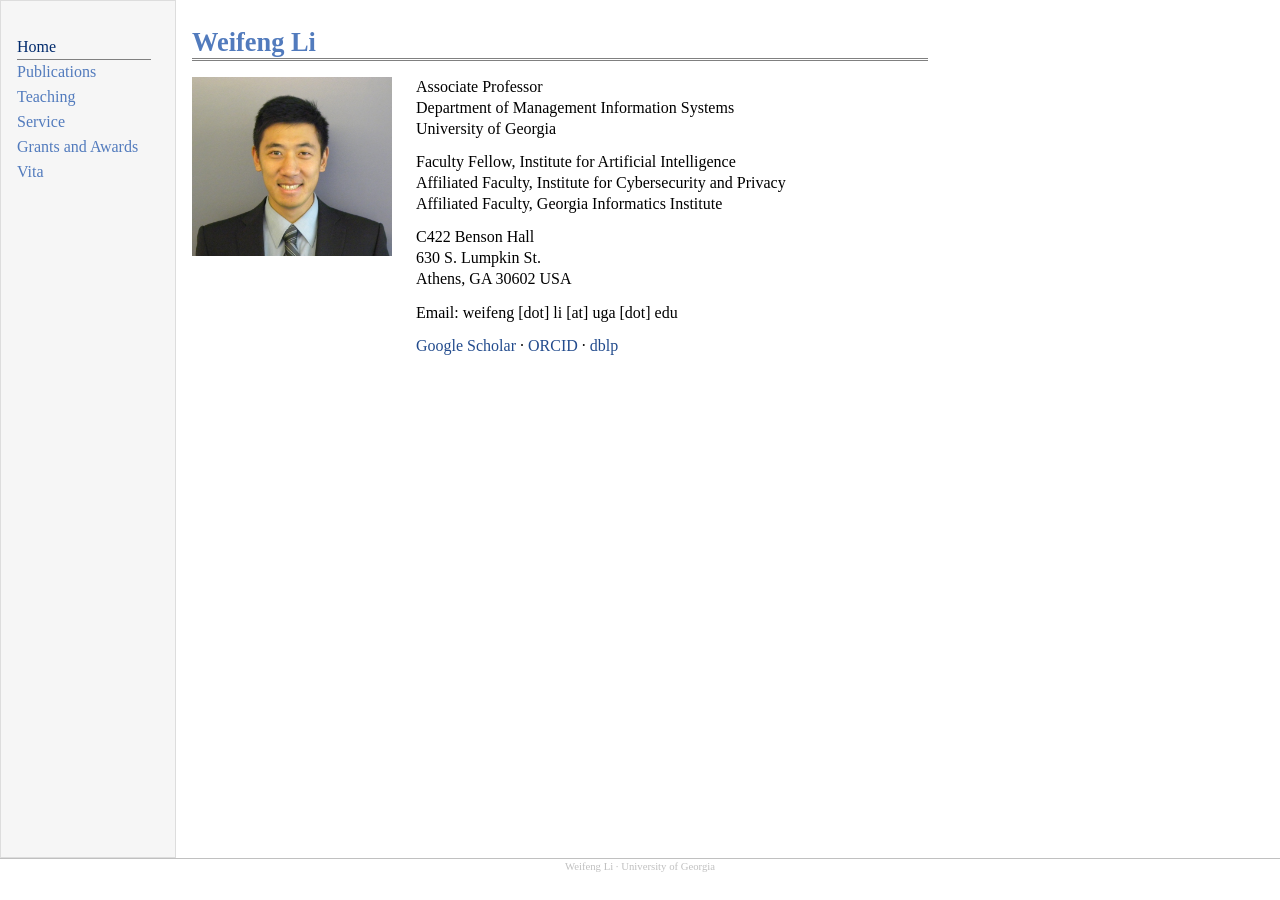
==== index.html @ 14009cc2 "Publish site from e561a03" ====
<!DOCTYPE html>
<html xmlns="http://www.w3.org/1999/xhtml" lang="en" xml:lang="en"><head>

<meta charset="utf-8">
<meta name="generator" content="quarto-1.10.18">

<meta name="viewport" content="width=device-width, initial-scale=1.0, user-scalable=yes">


<title>Weifeng Li</title>
<style>
/* Default styles provided by pandoc.
** See https://pandoc.org/MANUAL.html#variables-for-html for config info.
*/
span.smallcaps{font-variant: small-caps;}
div.columns{display: flex; gap: 1.5em;}
div.column{flex: auto;}
@media screen {
div.columns{gap: min(4vw, 1.5em);}
div.column{overflow-x: auto;}
}
div.hanging-indent{margin-left: 1.5em; text-indent: -1.5em;}
ul.task-list{list-style: none;}
ul.task-list li input[type="checkbox"] {
  width: 0.8em;
  margin: 0 0.8em 0.2em -1em; /* quarto-specific, see https://github.com/quarto-dev/quarto-cli/issues/4556 */ 
  vertical-align: middle;
}
</style>


<script src="site_libs/quarto-nav/quarto-nav.js"></script>
<script src="site_libs/quarto-nav/headroom.min.js"></script>
<script src="site_libs/clipboard/clipboard.min.js"></script>
<script src="site_libs/quarto-search/autocomplete.umd.js"></script>
<script src="site_libs/quarto-search/fuse.min.js"></script>
<script src="site_libs/quarto-search/quarto-search.js"></script>
<meta name="quarto:offset" content="./">
<script src="site_libs/quarto-html/quarto.js" type="module"></script>
<script src="site_libs/quarto-html/tabsets/tabsets.js" type="module"></script>
<script src="site_libs/quarto-html/popper.min.js"></script>
<script src="site_libs/quarto-html/tippy.umd.min.js"></script>
<link href="site_libs/quarto-html/tippy.css" rel="stylesheet">
<link href="site_libs/quarto-html/quarto-syntax-highlighting-13175909e850a825048cb26ea49b14e5.css" rel="stylesheet" id="quarto-text-highlighting-styles">
<script src="site_libs/bootstrap/bootstrap.min.js"></script>
<link href="site_libs/bootstrap/bootstrap-icons.css" rel="stylesheet">
<link href="site_libs/bootstrap/bootstrap-76a8411c5f1bbe9a6e811988b4197e68.min.css" rel="stylesheet" append-hash="true" id="quarto-bootstrap" data-mode="light">
<script id="quarto-search-options" type="application/json">{
  "location": "sidebar",
  "copy-button": false,
  "collapse-after": 3,
  "panel-placement": "start",
  "type": "textbox",
  "limit": 50,
  "keyboard-shortcut": [
    "f",
    "/",
    "s"
  ],
  "show-item-context": false,
  "language": {
    "search-no-results-text": "No results",
    "search-matching-documents-text": "matching documents",
    "search-copy-link-title": "Copy link to search",
    "search-hide-matches-text": "Hide additional matches",
    "search-more-match-text": "more match in this document",
    "search-more-matches-text": "more matches in this document",
    "search-clear-button-title": "Clear",
    "search-text-placeholder": "",
    "search-detached-cancel-button-title": "Cancel",
    "search-submit-button-title": "Submit",
    "search-label": "Search"
  }
}</script>
<script async="" src="https://www.googletagmanager.com/gtag/js?id=G-1YBPC5T70H"></script>

<script type="text/javascript">

window.dataLayer = window.dataLayer || [];
function gtag(){dataLayer.push(arguments);}
gtag('js', new Date());
gtag('config', 'G-1YBPC5T70H', { 'anonymize_ip': true});
</script>


<meta property="og:title" content="Weifeng Li">
<meta property="og:image" content="https://weifeng-li.github.io/pic.jpg">
<meta property="og:site_name" content="Weifeng Li">
<meta property="og:image:alt" content="Weifeng Li">
</head>

<body class="nav-sidebar floating fullcontent quarto-light">

<div id="quarto-search-results"></div>
  <header id="quarto-header" class="headroom fixed-top">
  <nav class="quarto-secondary-nav">
    <div class="container-fluid d-flex">
      <button type="button" class="quarto-btn-toggle btn" data-bs-toggle="collapse" role="button" data-bs-target=".quarto-sidebar-collapse-item" aria-controls="quarto-sidebar" aria-expanded="false" aria-label="Toggle sidebar navigation" onclick="if (window.quartoToggleHeadroom) { window.quartoToggleHeadroom(); }">
        <i class="bi bi-layout-text-sidebar-reverse"></i>
      </button>
        <nav class="quarto-page-breadcrumbs" aria-label="breadcrumb"><ol class="breadcrumb"><li class="breadcrumb-item"><a href="./index.html">Home</a></li></ol></nav>
        <a class="flex-grow-1" role="navigation" data-bs-toggle="collapse" data-bs-target=".quarto-sidebar-collapse-item" aria-controls="quarto-sidebar" aria-expanded="false" aria-label="Toggle sidebar navigation" onclick="if (window.quartoToggleHeadroom) { window.quartoToggleHeadroom(); }">      
        </a>
    </div>
  </nav>
</header>
<!-- content -->
<div id="quarto-content" class="quarto-container page-columns page-rows-contents page-layout-article">
<!-- sidebar -->
  <nav id="quarto-sidebar" class="sidebar collapse collapse-horizontal quarto-sidebar-collapse-item sidebar-navigation floating overflow-auto">
    <div class="pt-lg-2 mt-2 text-left sidebar-header">
    <div class="sidebar-title mb-0 py-0">
      <a href="./"></a> 
    </div>
      </div>
    <div class="sidebar-menu-container"> 
    <ul class="list-unstyled mt-1">
        <li class="sidebar-item">
  <div class="sidebar-item-container"> 
  <a href="./index.html" class="sidebar-item-text sidebar-link active">
 <span class="menu-text">Home</span></a>
  </div>
</li>
        <li class="sidebar-item">
  <div class="sidebar-item-container"> 
  <a href="./publications.html" class="sidebar-item-text sidebar-link">
 <span class="menu-text">Publications</span></a>
  </div>
</li>
        <li class="sidebar-item">
  <div class="sidebar-item-container"> 
  <a href="./teaching.html" class="sidebar-item-text sidebar-link">
 <span class="menu-text">Teaching</span></a>
  </div>
</li>
        <li class="sidebar-item">
  <div class="sidebar-item-container"> 
  <a href="./service.html" class="sidebar-item-text sidebar-link">
 <span class="menu-text">Service</span></a>
  </div>
</li>
        <li class="sidebar-item">
  <div class="sidebar-item-container"> 
  <a href="./grants.html" class="sidebar-item-text sidebar-link">
 <span class="menu-text">Grants and Awards</span></a>
  </div>
</li>
        <li class="sidebar-item">
  <div class="sidebar-item-container"> 
  <a href="./vita.html" class="sidebar-item-text sidebar-link">
 <span class="menu-text">Vita</span></a>
  </div>
</li>
    </ul>
    </div>
</nav>
<div id="quarto-sidebar-glass" class="quarto-sidebar-collapse-item" data-bs-toggle="collapse" data-bs-target=".quarto-sidebar-collapse-item"></div>
<!-- margin-sidebar -->
    
<!-- main -->
<main class="content" id="quarto-document-content">

<header id="title-block-header" class="quarto-title-block default">
<div class="quarto-title">
<h1 class="title">Weifeng Li</h1>
</div>



<div class="quarto-title-meta">

    
  
    
  </div>
  


</header>


<!-- generated by acadsys — edit the records, not this file -->
<div class="profile">
<p><img src="pic.jpg" class="profile-photo img-fluid" alt="Weifeng Li"></p>
<div class="profile-details">
<p>Associate Professor<br>
Department of Management Information Systems<br>
University of Georgia</p>
<p>Faculty Fellow, Institute for Artificial Intelligence<br>
Affiliated Faculty, Institute for Cybersecurity and Privacy<br>
Affiliated Faculty, Georgia Informatics Institute</p>
<p>C422 Benson Hall<br>
630 S. Lumpkin St.<br>
Athens, GA 30602 USA</p>
<p>Email: weifeng [dot] li [at] uga [dot] edu</p>
<p><span class="profile-links"><a href="https://scholar.google.com/citations?user=IJi1bB0AAAAJ&amp;hl=en">Google Scholar</a> · <a href="https://orcid.org/0000-0002-2105-3596">ORCID</a> · <a href="https://dblp.org/pid/97/69-2.html">dblp</a></span></p>
</div>
</div>



</main> <!-- /main -->
<script id="quarto-html-after-body" type="application/javascript">
  window.document.addEventListener("DOMContentLoaded", function (event) {
    const isCodeAnnotation = (el) => {
      for (const clz of el.classList) {
        if (clz.startsWith('code-annotation-')) {                     
          return true;
        }
      }
      return false;
    }
    const onCopySuccess = function(e) {
      // button target
      const button = e.trigger;
      // don't keep focus
      button.blur();
      // flash "checked"
      button.classList.add('code-copy-button-checked');
      var currentTitle = button.getAttribute("title");
      button.setAttribute("title", "Copied!");
      let tooltip;
      if (window.bootstrap) {
        button.setAttribute("data-bs-toggle", "tooltip");
        button.setAttribute("data-bs-placement", "left");
        button.setAttribute("data-bs-title", "Copied!");
        tooltip = new bootstrap.Tooltip(button, 
          { trigger: "manual", 
            customClass: "code-copy-button-tooltip",
            offset: [0, -8]});
        tooltip.show();    
      }
      setTimeout(function() {
        if (tooltip) {
          tooltip.hide();
          button.removeAttribute("data-bs-title");
          button.removeAttribute("data-bs-toggle");
          button.removeAttribute("data-bs-placement");
        }
        button.setAttribute("title", currentTitle);
        button.classList.remove('code-copy-button-checked');
      }, 1000);
      // clear code selection
      e.clearSelection();
    }
    const getTextToCopy = function(trigger) {
      const outerScaffold = trigger.parentElement.cloneNode(true);
      const codeEl = outerScaffold.querySelector('code');
      for (const childEl of codeEl.children) {
        if (isCodeAnnotation(childEl)) {
          childEl.remove();
        }
      }
      return codeEl.innerText;
    }
    const clipboard = new window.ClipboardJS('.code-copy-button:not([data-in-quarto-modal])', {
      text: getTextToCopy
    });
    clipboard.on('success', onCopySuccess);
    if (window.document.getElementById('quarto-embedded-source-code-modal')) {
      const clipboardModal = new window.ClipboardJS('.code-copy-button[data-in-quarto-modal]', {
        text: getTextToCopy,
        container: window.document.getElementById('quarto-embedded-source-code-modal')
      });
      clipboardModal.on('success', onCopySuccess);
    }
      var localhostRegex = new RegExp(/^(?:http|https):\/\/localhost\:?[0-9]*\//);
      var mailtoRegex = new RegExp(/^mailto:/);
        var filterRegex = new RegExp("https:\/\/weifeng-li\.github\.io");
      var isInternal = (href) => {
          return filterRegex.test(href) || localhostRegex.test(href) || mailtoRegex.test(href);
      }
      // Inspect non-navigation links and adorn them if external
     var links = window.document.querySelectorAll('a[href]:not(.nav-link):not(.navbar-brand):not(.toc-action):not(.sidebar-link):not(.sidebar-item-toggle):not(.pagination-link):not(.no-external):not([aria-hidden]):not(.dropdown-item):not(.quarto-navigation-tool):not(.about-link)');
      for (var i=0; i<links.length; i++) {
        const link = links[i];
        if (!isInternal(link.href)) {
          // undo the damage that might have been done by quarto-nav.js in the case of
          // links that we want to consider external
          if (link.dataset.originalHref !== undefined) {
            link.href = link.dataset.originalHref;
          }
            // target, if specified
            link.setAttribute("target", "_blank");
            if (link.getAttribute("rel") === null) {
              link.setAttribute("rel", "noopener");
            }
        }
      }
    function tippyHover(el, contentFn, onTriggerFn, onUntriggerFn) {
      const config = {
        allowHTML: true,
        maxWidth: 500,
        delay: 100,
        arrow: false,
        appendTo: function(el) {
            return el.parentElement;
        },
        interactive: true,
        interactiveBorder: 10,
        theme: 'quarto',
        placement: 'bottom-start',
      };
      if (contentFn) {
        config.content = contentFn;
      }
      if (onTriggerFn) {
        config.onTrigger = onTriggerFn;
      }
      if (onUntriggerFn) {
        config.onUntrigger = onUntriggerFn;
      }
      window.tippy(el, config); 
    }
    const noterefs = window.document.querySelectorAll('a[role="doc-noteref"]');
    for (var i=0; i<noterefs.length; i++) {
      const ref = noterefs[i];
      tippyHover(ref, function() {
        // use id or data attribute instead here
        let href = ref.getAttribute('data-footnote-href') || ref.getAttribute('href');
        try { href = new URL(href).hash; } catch {}
        const id = href.replace(/^#\/?/, "");
        const note = window.document.getElementById(id);
        if (note) {
          return note.innerHTML;
        } else {
          return "";
        }
      });
    }
    const xrefs = window.document.querySelectorAll('a.quarto-xref');
    const processXRef = (id, note) => {
      // Strip column container classes
      const stripColumnClz = (el) => {
        el.classList.remove("page-full", "page-columns");
        if (el.children) {
          for (const child of el.children) {
            stripColumnClz(child);
          }
        }
      }
      stripColumnClz(note)
      if (id === null || id.startsWith('sec-')) {
        // Special case sections, only their first couple elements
        const container = document.createElement("div");
        if (note.children && note.children.length > 2) {
          container.appendChild(note.children[0].cloneNode(true));
          for (let i = 1; i < note.children.length; i++) {
            const child = note.children[i];
            if (child.tagName === "P" && child.innerText === "") {
              continue;
            } else {
              container.appendChild(child.cloneNode(true));
              break;
            }
          }
          if (window.Quarto?.typesetMath) {
            window.Quarto.typesetMath(container);
          }
          return container.innerHTML
        } else {
          if (window.Quarto?.typesetMath) {
            window.Quarto.typesetMath(note);
          }
          return note.innerHTML;
        }
      } else {
        // Remove any anchor links if they are present
        const anchorLink = note.querySelector('a.anchorjs-link');
        if (anchorLink) {
          anchorLink.remove();
        }
        if (window.Quarto?.typesetMath) {
          window.Quarto.typesetMath(note);
        }
        if (note.classList.contains("callout")) {
          return note.outerHTML;
        } else {
          return note.innerHTML;
        }
      }
    }
    for (var i=0; i<xrefs.length; i++) {
      const xref = xrefs[i];
      tippyHover(xref, undefined, function(instance) {
        instance.disable();
        let url = xref.getAttribute('href');
        let hash = undefined; 
        if (url.startsWith('#')) {
          hash = url;
        } else {
          try { hash = new URL(url).hash; } catch {}
        }
        if (hash) {
          const id = hash.replace(/^#\/?/, "");
          const note = window.document.getElementById(id);
          if (note !== null) {
            try {
              const html = processXRef(id, note.cloneNode(true));
              instance.setContent(html);
            } finally {
              instance.enable();
              instance.show();
            }
          } else {
            // See if we can fetch this
            fetch(url.split('#')[0])
            .then(res => res.text())
            .then(html => {
              const parser = new DOMParser();
              const htmlDoc = parser.parseFromString(html, "text/html");
              const note = htmlDoc.getElementById(id);
              if (note !== null) {
                const html = processXRef(id, note);
                instance.setContent(html);
              } 
            }).finally(() => {
              instance.enable();
              instance.show();
            });
          }
        } else {
          // See if we can fetch a full url (with no hash to target)
          // This is a special case and we should probably do some content thinning / targeting
          fetch(url)
          .then(res => res.text())
          .then(html => {
            const parser = new DOMParser();
            const htmlDoc = parser.parseFromString(html, "text/html");
            const note = htmlDoc.querySelector('main.content');
            if (note !== null) {
              // This should only happen for chapter cross references
              // (since there is no id in the URL)
              // remove the first header
              if (note.children.length > 0 && note.children[0].tagName === "HEADER") {
                note.children[0].remove();
              }
              const html = processXRef(null, note);
              instance.setContent(html);
            } 
          }).finally(() => {
            instance.enable();
            instance.show();
          });
        }
      }, function(instance) {
      });
    }
        let selectedAnnoteEl;
        const selectorForAnnotation = ( cell, annotation) => {
          let cellAttr = 'data-code-cell="' + cell + '"';
          let lineAttr = 'data-code-annotation="' +  annotation + '"';
          const selector = 'span[' + cellAttr + '][' + lineAttr + ']';
          return selector;
        }
        const selectCodeLines = (annoteEl) => {
          const doc = window.document;
          const targetCell = annoteEl.getAttribute("data-target-cell");
          const targetAnnotation = annoteEl.getAttribute("data-target-annotation");
          const annoteSpan = window.document.querySelector(selectorForAnnotation(targetCell, targetAnnotation));
          const lines = annoteSpan.getAttribute("data-code-lines").split(",");
          const lineIds = lines.map((line) => {
            return targetCell + "-" + line;
          })
          let top = null;
          let height = null;
          let parent = null;
          if (lineIds.length > 0) {
              //compute the position of the single el (top and bottom and make a div)
              const el = window.document.getElementById(lineIds[0]);
              top = el.offsetTop;
              height = el.offsetHeight;
              parent = el.parentElement.parentElement;
            if (lineIds.length > 1) {
              const lastEl = window.document.getElementById(lineIds[lineIds.length - 1]);
              const bottom = lastEl.offsetTop + lastEl.offsetHeight;
              height = bottom - top;
            }
            if (top !== null && height !== null && parent !== null) {
              // cook up a div (if necessary) and position it 
              let div = window.document.getElementById("code-annotation-line-highlight");
              if (div === null) {
                div = window.document.createElement("div");
                div.setAttribute("id", "code-annotation-line-highlight");
                div.style.position = 'absolute';
                parent.appendChild(div);
              }
              div.style.top = top - 2 + "px";
              div.style.height = height + 4 + "px";
              div.style.left = 0;
              let gutterDiv = window.document.getElementById("code-annotation-line-highlight-gutter");
              if (gutterDiv === null) {
                gutterDiv = window.document.createElement("div");
                gutterDiv.setAttribute("id", "code-annotation-line-highlight-gutter");
                gutterDiv.style.position = 'absolute';
                const codeCell = window.document.getElementById(targetCell);
                const gutter = codeCell.querySelector('.code-annotation-gutter');
                gutter.appendChild(gutterDiv);
              }
              gutterDiv.style.top = top - 2 + "px";
              gutterDiv.style.height = height + 4 + "px";
            }
            selectedAnnoteEl = annoteEl;
          }
        };
        const unselectCodeLines = () => {
          const elementsIds = ["code-annotation-line-highlight", "code-annotation-line-highlight-gutter"];
          elementsIds.forEach((elId) => {
            const div = window.document.getElementById(elId);
            if (div) {
              div.remove();
            }
          });
          selectedAnnoteEl = undefined;
        };
          // Handle positioning of the toggle
      window.addEventListener(
        "resize",
        throttle(() => {
          elRect = undefined;
          if (selectedAnnoteEl) {
            selectCodeLines(selectedAnnoteEl);
          }
        }, 10)
      );
      function throttle(fn, ms) {
      let throttle = false;
      let timer;
        return (...args) => {
          if(!throttle) { // first call gets through
              fn.apply(this, args);
              throttle = true;
          } else { // all the others get throttled
              if(timer) clearTimeout(timer); // cancel #2
              timer = setTimeout(() => {
                fn.apply(this, args);
                timer = throttle = false;
              }, ms);
          }
        };
      }
        // Attach click handler to the DT
        const annoteDls = window.document.querySelectorAll('dt[data-target-cell]');
        for (const annoteDlNode of annoteDls) {
          annoteDlNode.addEventListener('click', (event) => {
            const clickedEl = event.target;
            if (clickedEl !== selectedAnnoteEl) {
              unselectCodeLines();
              const activeEl = window.document.querySelector('dt[data-target-cell].code-annotation-active');
              if (activeEl) {
                activeEl.classList.remove('code-annotation-active');
              }
              selectCodeLines(clickedEl);
              clickedEl.classList.add('code-annotation-active');
            } else {
              // Unselect the line
              unselectCodeLines();
              clickedEl.classList.remove('code-annotation-active');
            }
          });
        }
    const findCites = (el) => {
      const parentEl = el.parentElement;
      if (parentEl) {
        const cites = parentEl.dataset.cites;
        if (cites) {
          return {
            el,
            cites: cites.split(' ')
          };
        } else {
          return findCites(el.parentElement)
        }
      } else {
        return undefined;
      }
    };
    var bibliorefs = window.document.querySelectorAll('a[role="doc-biblioref"]');
    for (var i=0; i<bibliorefs.length; i++) {
      const ref = bibliorefs[i];
      const citeInfo = findCites(ref);
      if (citeInfo) {
        tippyHover(citeInfo.el, function() {
          var popup = window.document.createElement('div');
          citeInfo.cites.forEach(function(cite) {
            var citeDiv = window.document.createElement('div');
            citeDiv.classList.add('hanging-indent');
            citeDiv.classList.add('csl-entry');
            var biblioDiv = window.document.getElementById('ref-' + cite);
            if (biblioDiv) {
              citeDiv.innerHTML = biblioDiv.innerHTML;
            }
            popup.appendChild(citeDiv);
          });
          return popup.innerHTML;
        });
      }
    }
  });
  </script>
</div> <!-- /content -->
<footer class="footer">
  <div class="nav-footer">
    <div class="nav-footer-left">
      &nbsp;
    </div>   
    <div class="nav-footer-center">
<p>Weifeng Li · University of Georgia</p>
</div>
    <div class="nav-footer-right">
      &nbsp;
    </div>
  </div>
</footer>




</body></html>
---- site_libs/quarto-html/tippy.css ----
.tippy-box[data-animation=fade][data-state=hidden]{opacity:0}[data-tippy-root]{max-width:calc(100vw - 10px)}.tippy-box{position:relative;background-color:#333;color:#fff;border-radius:4px;font-size:14px;line-height:1.4;white-space:normal;outline:0;transition-property:transform,visibility,opacity}.tippy-box[data-placement^=top]>.tippy-arrow{bottom:0}.tippy-box[data-placement^=top]>.tippy-arrow:before{bottom:-7px;left:0;border-width:8px 8px 0;border-top-color:initial;transform-origin:center top}.tippy-box[data-placement^=bottom]>.tippy-arrow{top:0}.tippy-box[data-placement^=bottom]>.tippy-arrow:before{top:-7px;left:0;border-width:0 8px 8px;border-bottom-color:initial;transform-origin:center bottom}.tippy-box[data-placement^=left]>.tippy-arrow{right:0}.tippy-box[data-placement^=left]>.tippy-arrow:before{border-width:8px 0 8px 8px;border-left-color:initial;right:-7px;transform-origin:center left}.tippy-box[data-placement^=right]>.tippy-arrow{left:0}.tippy-box[data-placement^=right]>.tippy-arrow:before{left:-7px;border-width:8px 8px 8px 0;border-right-color:initial;transform-origin:center right}.tippy-box[data-inertia][data-state=visible]{transition-timing-function:cubic-bezier(.54,1.5,.38,1.11)}.tippy-arrow{width:16px;height:16px;color:#333}.tippy-arrow:before{content:"";position:absolute;border-color:transparent;border-style:solid}.tippy-content{position:relative;padding:5px 9px;z-index:1}
---- site_libs/quarto-html/quarto-syntax-highlighting-13175909e850a825048cb26ea49b14e5.css ----
/* quarto syntax highlight colors */
:root {
  --quarto-hl-ot-color: #003B4F;
  --quarto-hl-at-color: #657422;
  --quarto-hl-ss-color: #20794D;
  --quarto-hl-an-color: #5E5E5E;
  --quarto-hl-fu-color: #4758AB;
  --quarto-hl-st-color: #20794D;
  --quarto-hl-cf-color: #003B4F;
  --quarto-hl-op-color: #5E5E5E;
  --quarto-hl-er-color: #AD0000;
  --quarto-hl-bn-color: #AD0000;
  --quarto-hl-al-color: #AD0000;
  --quarto-hl-va-color: #111111;
  --quarto-hl-bu-color: inherit;
  --quarto-hl-ex-color: inherit;
  --quarto-hl-pp-color: #AD0000;
  --quarto-hl-in-color: #5E5E5E;
  --quarto-hl-vs-color: #20794D;
  --quarto-hl-wa-color: #5E5E5E;
  --quarto-hl-do-color: #5E5E5E;
  --quarto-hl-im-color: #00769E;
  --quarto-hl-ch-color: #20794D;
  --quarto-hl-dt-color: #AD0000;
  --quarto-hl-fl-color: #AD0000;
  --quarto-hl-co-color: #5E5E5E;
  --quarto-hl-cv-color: #5E5E5E;
  --quarto-hl-cn-color: #8f5902;
  --quarto-hl-sc-color: #5E5E5E;
  --quarto-hl-dv-color: #AD0000;
  --quarto-hl-kw-color: #003B4F;
}

/* other quarto variables */
:root {
  --quarto-font-monospace: monaco, monospace;
}

/* syntax highlight based on Pandoc's rules */
pre > code.sourceCode > span {
  color: #003B4F;
}

code.sourceCode > span {
  color: #003B4F;
}

div.sourceCode,
div.sourceCode pre.sourceCode {
  color: #003B4F;
}

/* Normal */
code span {
  color: #003B4F;
}

/* Alert */
code span.al {
  color: #AD0000;
  font-style: inherit;
}

/* Annotation */
code span.an {
  color: #5E5E5E;
  font-style: inherit;
}

/* Attribute */
code span.at {
  color: #657422;
  font-style: inherit;
}

/* BaseN */
code span.bn {
  color: #AD0000;
  font-style: inherit;
}

/* BuiltIn */
code span.bu {
  font-style: inherit;
}

/* ControlFlow */
code span.cf {
  color: #003B4F;
  font-weight: bold;
  font-style: inherit;
}

/* Char */
code span.ch {
  color: #20794D;
  font-style: inherit;
}

/* Constant */
code span.cn {
  color: #8f5902;
  font-style: inherit;
}

/* Comment */
code span.co {
  color: #5E5E5E;
  font-style: inherit;
}

/* CommentVar */
code span.cv {
  color: #5E5E5E;
  font-style: italic;
}

/* Documentation */
code span.do {
  color: #5E5E5E;
  font-style: italic;
}

/* DataType */
code span.dt {
  color: #AD0000;
  font-style: inherit;
}

/* DecVal */
code span.dv {
  color: #AD0000;
  font-style: inherit;
}

/* Error */
code span.er {
  color: #AD0000;
  font-style: inherit;
}

/* Extension */
code span.ex {
  font-style: inherit;
}

/* Float */
code span.fl {
  color: #AD0000;
  font-style: inherit;
}

/* Function */
code span.fu {
  color: #4758AB;
  font-style: inherit;
}

/* Import */
code span.im {
  color: #00769E;
  font-style: inherit;
}

/* Information */
code span.in {
  color: #5E5E5E;
  font-style: inherit;
}

/* Keyword */
code span.kw {
  color: #003B4F;
  font-weight: bold;
  font-style: inherit;
}

/* Operator */
code span.op {
  color: #5E5E5E;
  font-style: inherit;
}

/* Other */
code span.ot {
  color: #003B4F;
  font-style: inherit;
}

/* Preprocessor */
code span.pp {
  color: #AD0000;
  font-style: inherit;
}

/* SpecialChar */
code span.sc {
  color: #5E5E5E;
  font-style: inherit;
}

/* SpecialString */
code span.ss {
  color: #20794D;
  font-style: inherit;
}

/* String */
code span.st {
  color: #20794D;
  font-style: inherit;
}

/* Variable */
code span.va {
  color: #111111;
  font-style: inherit;
}

/* VerbatimString */
code span.vs {
  color: #20794D;
  font-style: inherit;
}

/* Warning */
code span.wa {
  color: #5E5E5E;
  font-style: italic;
}

.prevent-inlining {
  content: "</";
}

/*# sourceMappingURL=12475c214fb2f969e7dcc31f946198f6.css.map */
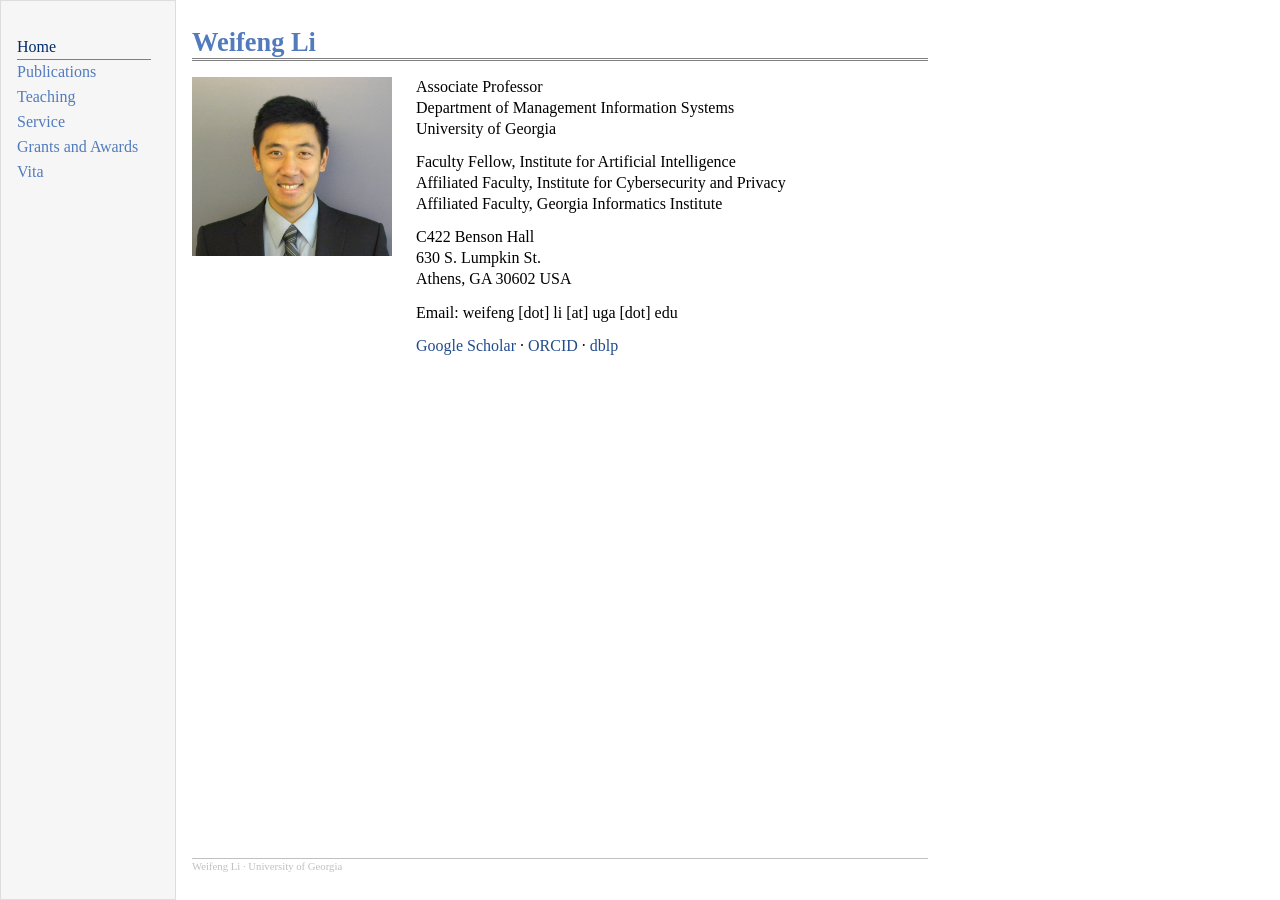
==== commit 66208e97: "Publish site from 7e616b4" ====
--- a/index.html
+++ b/index.html
@@ -44,7 +44,7 @@
 <link href="site_libs/quarto-html/quarto-syntax-highlighting-13175909e850a825048cb26ea49b14e5.css" rel="stylesheet" id="quarto-text-highlighting-styles">
 <script src="site_libs/bootstrap/bootstrap.min.js"></script>
 <link href="site_libs/bootstrap/bootstrap-icons.css" rel="stylesheet">
-<link href="site_libs/bootstrap/bootstrap-76a8411c5f1bbe9a6e811988b4197e68.min.css" rel="stylesheet" append-hash="true" id="quarto-bootstrap" data-mode="light">
+<link href="site_libs/bootstrap/bootstrap-32096886194fe40aefc1edd355ee9ff3.min.css" rel="stylesheet" append-hash="true" id="quarto-bootstrap" data-mode="light">
 <script id="quarto-search-options" type="application/json">{
   "location": "sidebar",
   "copy-button": false,
@@ -602,11 +602,11 @@
 <footer class="footer">
   <div class="nav-footer">
     <div class="nav-footer-left">
+<p>Weifeng Li · University of Georgia</p>
+</div>   
+    <div class="nav-footer-center">
       &nbsp;
-    </div>   
-    <div class="nav-footer-center">
-<p>Weifeng Li · University of Georgia</p>
-</div>
+    </div>
     <div class="nav-footer-right">
       &nbsp;
     </div>
